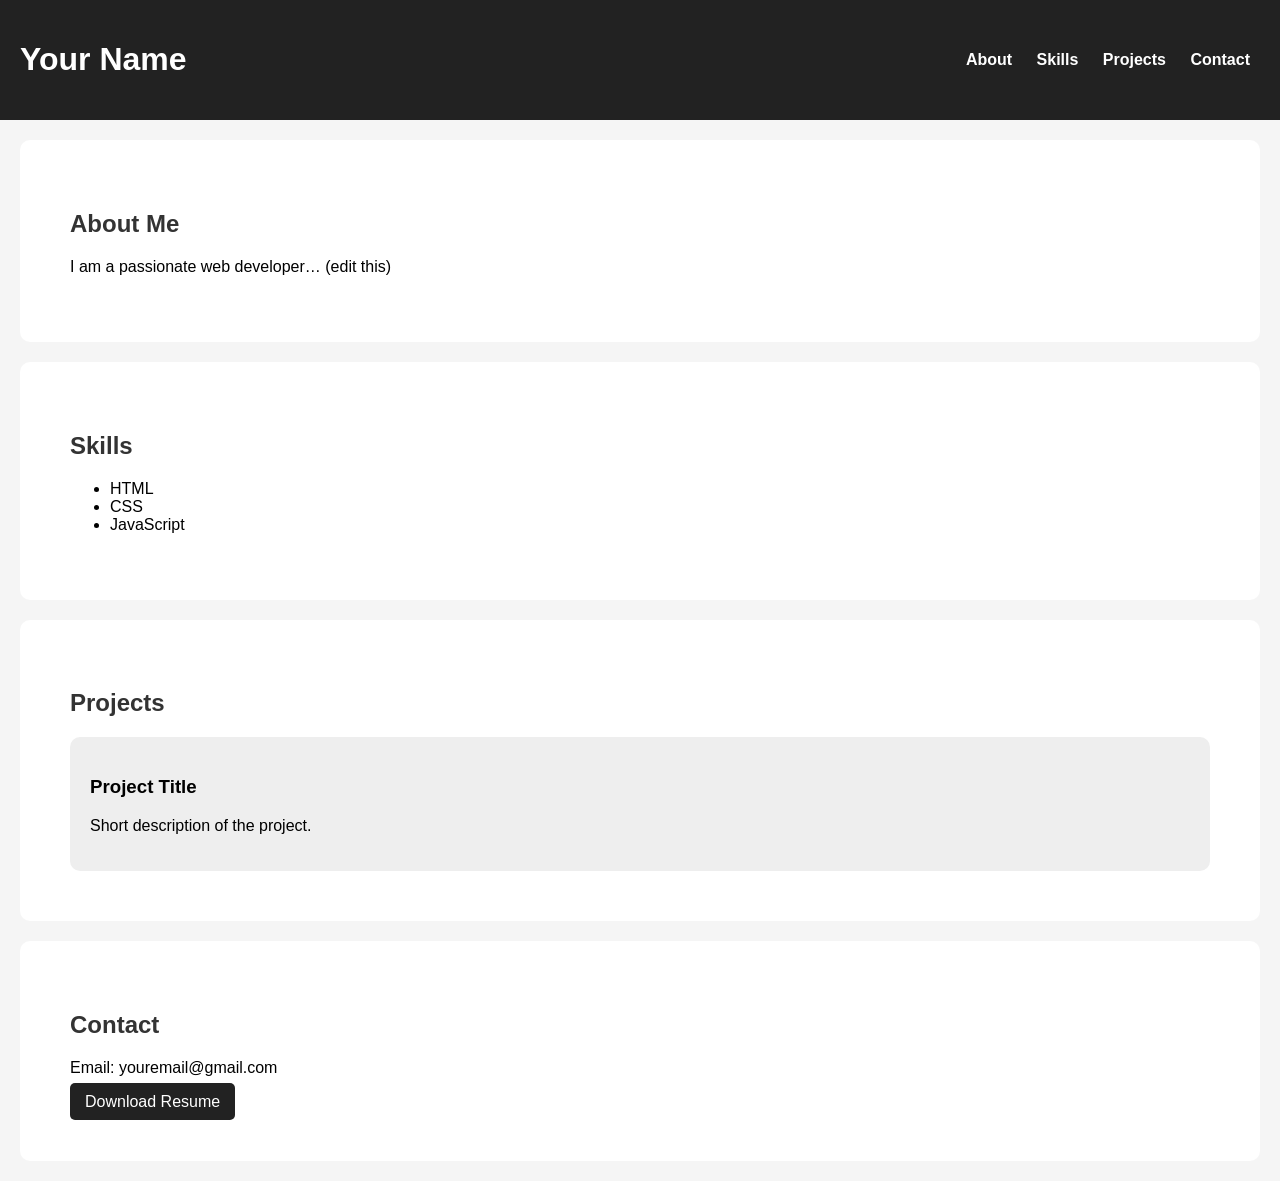
==== index.html @ e3c1d854 "Add files via upload" ====
<!DOCTYPE html>
<html lang="en">
<head>
    <meta charset="UTF-8">
    <meta name="viewport" content="width=device-width, initial-scale=1.0">
    <title>My Portfolio</title>
    <link rel="stylesheet" href="style.css">
</head>
<body>

    <!-- Header Section -->
    <header>
        <h1>Your Name</h1>
        <nav>
            <a href="#about">About</a>
            <a href="#skills">Skills</a>
            <a href="#projects">Projects</a>
            <a href="#contact">Contact</a>
        </nav>
    </header>

    <!-- About Section -->
    <section id="about">
        <h2>About Me</h2>
        <p>I am a passionate web developer… (edit this)</p>
    </section>

    <!-- Skills Section -->
    <section id="skills">
        <h2>Skills</h2>
        <ul>
            <li>HTML</li>
            <li>CSS</li>
            <li>JavaScript</li>
        </ul>
    </section>

    <!-- Projects Section -->
    <section id="projects">
        <h2>Projects</h2>
        <div class="project-card">
            <h3>Project Title</h3>
            <p>Short description of the project.</p>
        </div>
    </section>

    <!-- Contact Section -->
    <section id="contact">
        <h2>Contact</h2>
        <p>Email: youremail@gmail.com</p>
        <a href="resume.pdf" download class="btn">Download Resume</a>
    </section>

</body>
</html>
---- style.css ----
body {
    margin: 0;
    font-family: Arial, sans-serif;
    background: #f5f5f5;
}

/* Header */
header {
    background: #222;
    color: white;
    padding: 20px;
    display: flex;
    justify-content: space-between;
    align-items: center;
}

nav a {
    color: white;
    margin: 0 10px;
    text-decoration: none;
    font-weight: bold;
}

section {
    padding: 50px;
    background: white;
    margin: 20px;
    border-radius: 10px;
}

h2 {
    color: #333;
}

/* Project Card */
.project-card {
    background: #eee;
    padding: 20px;
    border-radius: 10px;
    margin-top: 10px;
}

/* Button */
.btn {
    background: #222;
    color: white;
    padding: 10px 15px;
    border-radius: 5px;
    text-decoration: none;
}

/* Responsive */
@media (max-width: 768px) {
    header {
        flex-direction: column;
    }
    nav {
        margin-top: 10px;
    }
}
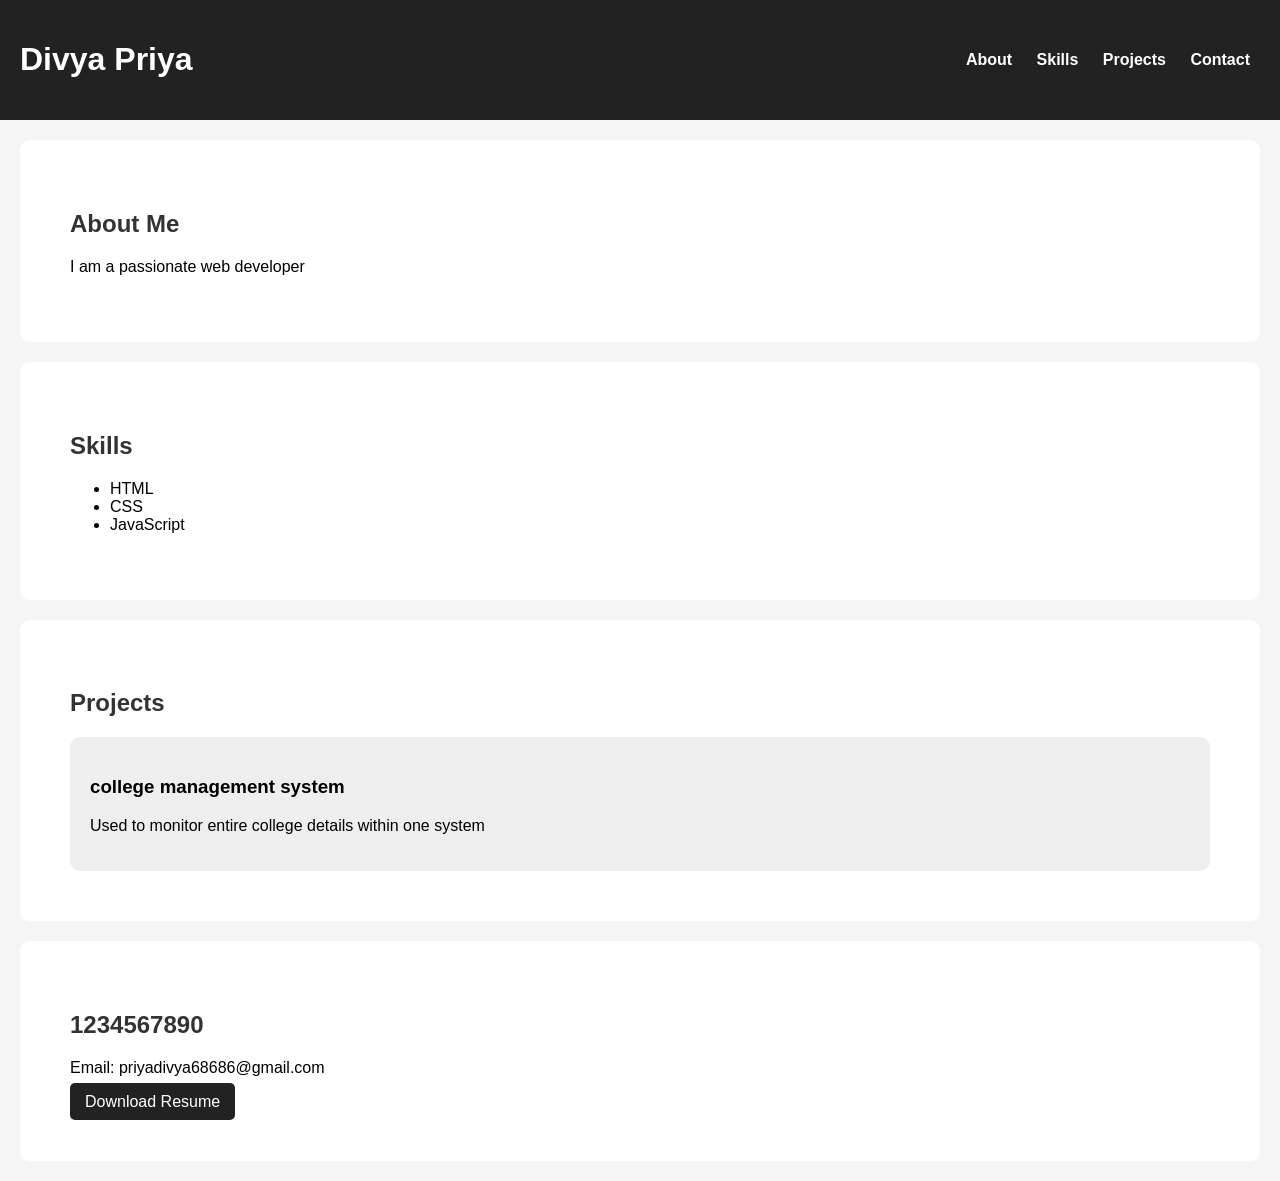
==== commit a8de420f: "Update index.html" ====
--- a/index.html
+++ b/index.html
@@ -10,7 +10,7 @@
 
     <!-- Header Section -->
     <header>
-        <h1>Your Name</h1>
+        <h1>Divya Priya</h1>
         <nav>
             <a href="#about">About</a>
             <a href="#skills">Skills</a>
@@ -22,7 +22,7 @@
     <!-- About Section -->
     <section id="about">
         <h2>About Me</h2>
-        <p>I am a passionate web developer… (edit this)</p>
+        <p>I am a passionate web developer</p>
     </section>
 
     <!-- Skills Section -->
@@ -39,17 +39,18 @@
     <section id="projects">
         <h2>Projects</h2>
         <div class="project-card">
-            <h3>Project Title</h3>
-            <p>Short description of the project.</p>
+            <h3>college management system</h3>
+            <p>Used to monitor entire college details within one system</p>
         </div>
     </section>
 
     <!-- Contact Section -->
     <section id="contact">
-        <h2>Contact</h2>
-        <p>Email: youremail@gmail.com</p>
+        <h2>1234567890</h2>
+        <p>Email: priyadivya68686@gmail.com</p>
         <a href="resume.pdf" download class="btn">Download Resume</a>
     </section>
 
 </body>
-</html>+
+</html>
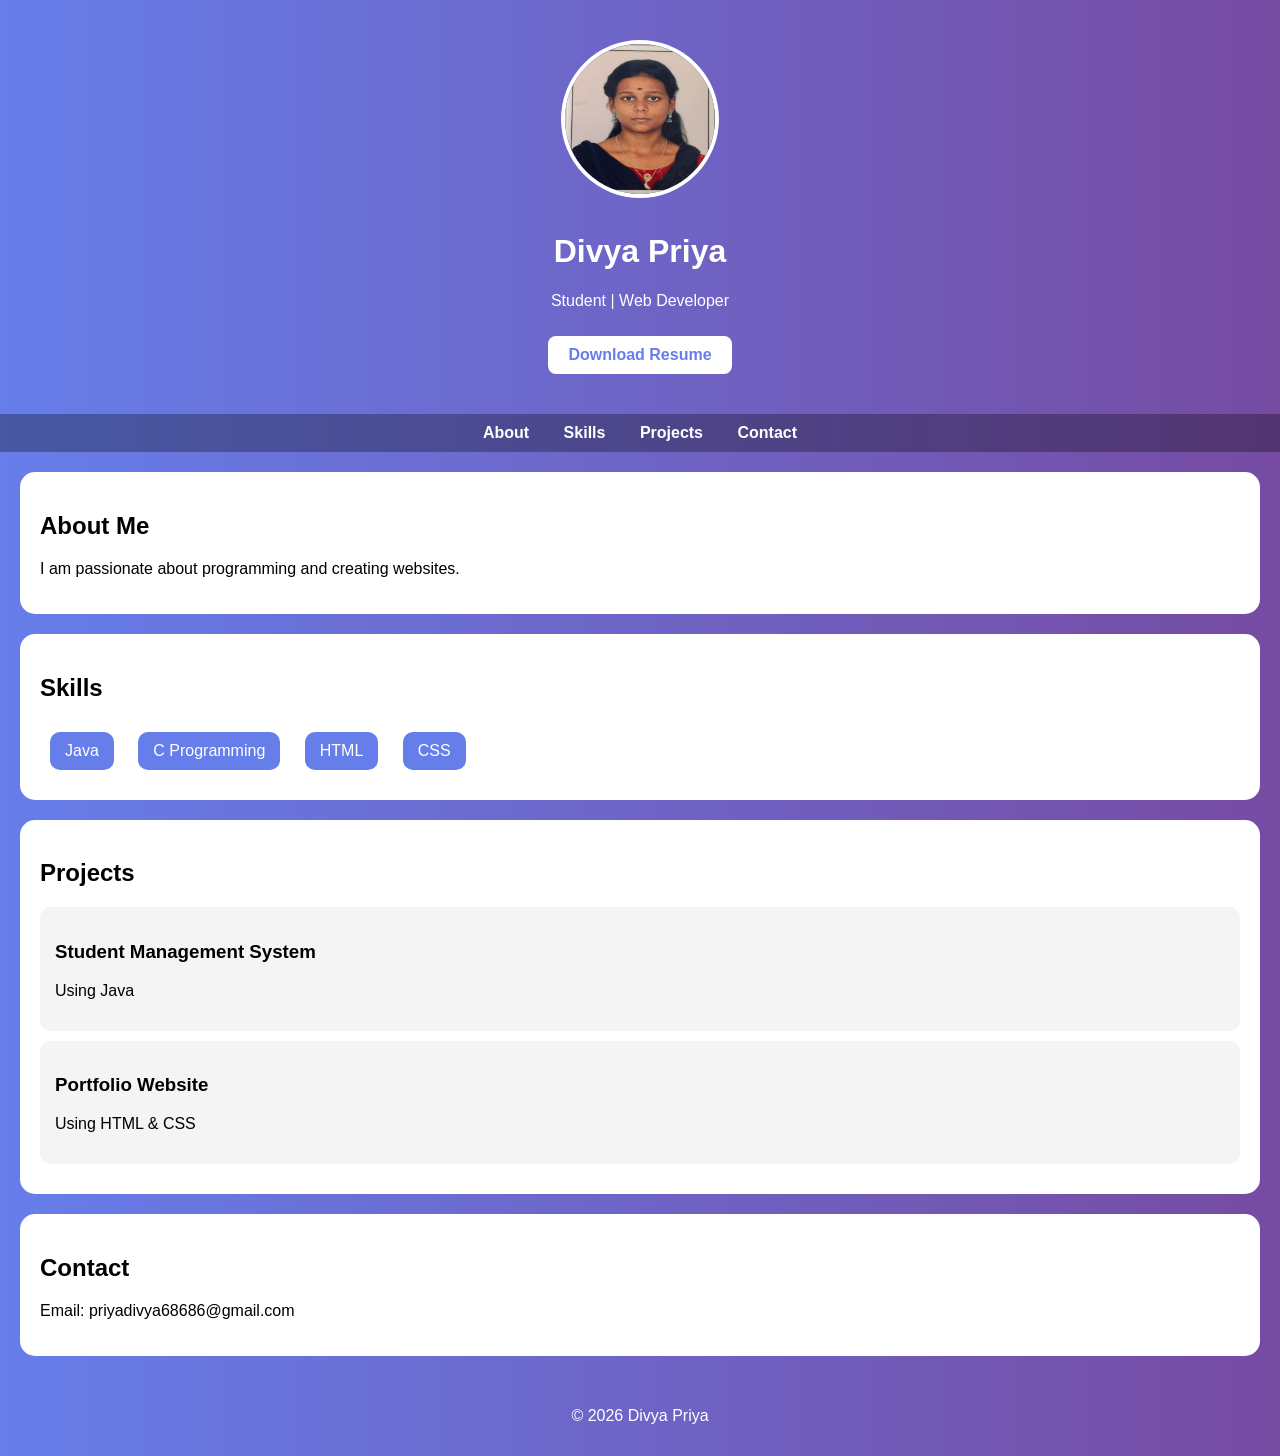
==== commit 55fb76d3: "Add files via upload" ====
--- a/index.html
+++ b/index.html
@@ -1,56 +1,62 @@
 <!DOCTYPE html>
-<html lang="en">
+<html>
 <head>
-    <meta charset="UTF-8">
-    <meta name="viewport" content="width=device-width, initial-scale=1.0">
     <title>My Portfolio</title>
     <link rel="stylesheet" href="style.css">
 </head>
+
 <body>
 
-    <!-- Header Section -->
-    <header>
-        <h1>Divya Priya</h1>
-        <nav>
-            <a href="#about">About</a>
-            <a href="#skills">Skills</a>
-            <a href="#projects">Projects</a>
-            <a href="#contact">Contact</a>
-        </nav>
-    </header>
+<header>
+    <img src="profile.jpeg" class="profile" alt="Profile Photo">
+    <h1>Divya Priya</h1>
+    <p>Student | Web Developer</p>
 
-    <!-- About Section -->
-    <section id="about">
-        <h2>About Me</h2>
-        <p>I am a passionate web developer</p>
-    </section>
+    <a href="resume.pdf" download class="btn">Download Resume</a>
+</header>
 
-    <!-- Skills Section -->
-    <section id="skills">
-        <h2>Skills</h2>
-        <ul>
-            <li>HTML</li>
-            <li>CSS</li>
-            <li>JavaScript</li>
-        </ul>
-    </section>
+<nav>
+    <a href="#about">About</a>
+    <a href="#skills">Skills</a>
+    <a href="#projects">Projects</a>
+    <a href="#contact">Contact</a>
+</nav>
 
-    <!-- Projects Section -->
-    <section id="projects">
-        <h2>Projects</h2>
-        <div class="project-card">
-            <h3>college management system</h3>
-            <p>Used to monitor entire college details within one system</p>
-        </div>
-    </section>
+<section id="about">
+    <h2>About Me</h2>
+    <p>I am passionate about programming and creating websites.</p>
+</section>
 
-    <!-- Contact Section -->
-    <section id="contact">
-        <h2>1234567890</h2>
-        <p>Email: priyadivya68686@gmail.com</p>
-        <a href="resume.pdf" download class="btn">Download Resume</a>
-    </section>
+<section id="skills">
+    <h2>Skills</h2>
+    <div class="card">Java</div>
+    <div class="card">C Programming</div>
+    <div class="card">HTML</div>
+    <div class="card">CSS</div>
+</section>
+
+<section id="projects">
+    <h2>Projects</h2>
+
+    <div class="project">
+        <h3>Student Management System</h3>
+        <p>Using Java</p>
+    </div>
+
+    <div class="project">
+        <h3>Portfolio Website</h3>
+        <p>Using HTML & CSS</p>
+    </div>
+</section>
+
+<section id="contact">
+    <h2>Contact</h2>
+    <p>Email: priyadivya68686@gmail.com</p>
+</section>
+
+<footer>
+    <p>© 2026 Divya Priya</p>
+</footer>
 
 </body>
-
-</html>
+</html>
--- a/style.css
+++ b/style.css
@@ -1,60 +1,109 @@
 body {
     margin: 0;
-    font-family: Arial, sans-serif;
-    background: #f5f5f5;
+    font-family: Arial;
+    background: linear-gradient(to right, #667eea, #764ba2);
+    color: white;
+}
+
+/* Smooth Scroll */
+html {
+    scroll-behavior: smooth;
 }
 
 /* Header */
 header {
-    background: #222;
-    color: white;
-    padding: 20px;
-    display: flex;
-    justify-content: space-between;
-    align-items: center;
+    text-align: center;
+    padding: 40px;
+}
+
+/* Profile Image */
+.profile {
+    width: 150px;
+    height: 150px;
+    border-radius: 50%;
+    border: 4px solid white;
+    margin-bottom: 10px;
+}
+
+/* Button */
+.btn {
+    display: inline-block;
+    background: white;
+    color: #667eea;
+    padding: 10px 20px;
+    margin-top: 10px;
+    text-decoration: none;
+    border-radius: 8px;
+    font-weight: bold;
+}
+
+.btn:hover {
+    background: yellow;
+    color: black;
+    transform: scale(1.1);
+}
+
+/* Navbar */
+nav {
+    text-align: center;
+    background: rgba(0,0,0,0.3);
+    padding: 10px;
 }
 
 nav a {
     color: white;
-    margin: 0 10px;
+    margin: 15px;
     text-decoration: none;
     font-weight: bold;
 }
 
+nav a:hover {
+    color: yellow;
+}
+
+/* Sections */
 section {
-    padding: 50px;
     background: white;
+    color: black;
     margin: 20px;
+    padding: 20px;
+    border-radius: 15px;
+    transition: 0.3s;
+}
+
+section:hover {
+    transform: scale(1.02);
+}
+
+/* Skills */
+.card {
+    display: inline-block;
+    background: #667eea;
+    color: white;
+    padding: 10px 15px;
+    margin: 10px;
     border-radius: 10px;
 }
 
-h2 {
-    color: #333;
+.card:hover {
+    background: #764ba2;
+    transform: scale(1.1);
 }
 
-/* Project Card */
-.project-card {
-    background: #eee;
-    padding: 20px;
+/* Projects */
+.project {
+    background: #f4f4f4;
+    padding: 15px;
+    margin: 10px 0;
     border-radius: 10px;
-    margin-top: 10px;
 }
 
-/* Button */
-.btn {
-    background: #222;
-    color: white;
-    padding: 10px 15px;
-    border-radius: 5px;
-    text-decoration: none;
+.project:hover {
+    transform: scale(1.03);
 }
 
-/* Responsive */
-@media (max-width: 768px) {
-    header {
-        flex-direction: column;
-    }
-    nav {
-        margin-top: 10px;
-    }
+/* Footer */
+footer {
+    text-align: center;
+    padding: 15px;
 }
